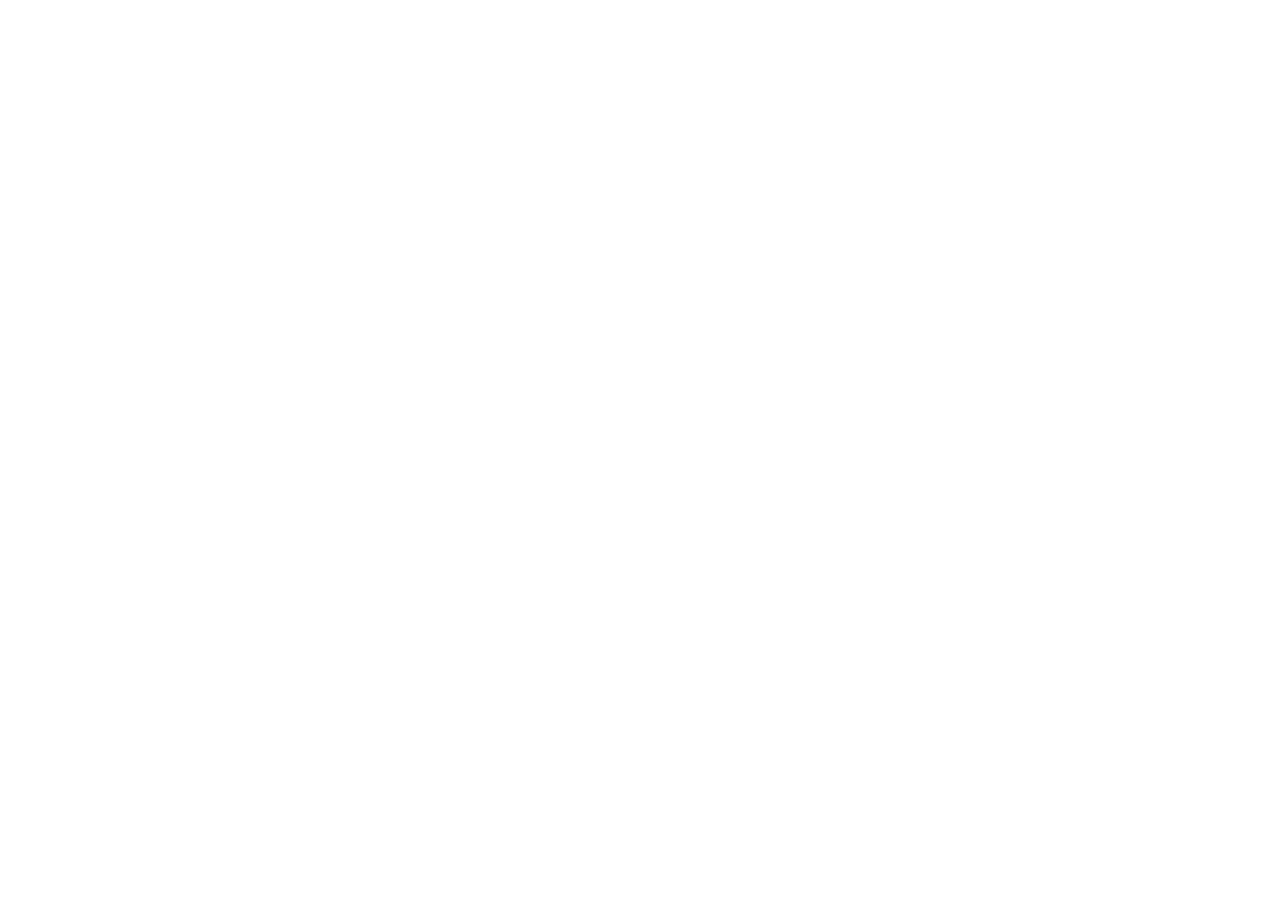
==== Details.html @ 5ba48b7a "cambios" ====
<!DOCTYPE html>
<html lang="en">
<head>
    <meta charset="UTF-8">
    <meta http-equiv="X-UA-Compatible" content="IE=edge">
    <meta name="viewport" content="width=device-width, initial-scale=1.0">
    <title>DETAILS</title>
    <link rel="stylesheet" href="./CSS/style.css">
</head>
<body>
    
</body>
</html>
---- CSS/style.css ----
*{
    box-sizing: border-box;
}

.body{
    background: #F0C27B;  /* fallback for old browsers */
    background: -webkit-linear-gradient(to right, #4B1248, #F0C27B);  /* Chrome 10-25, Safari 5.1-6 */
    background: linear-gradient(to right, #4B1248, #F0C27B); /* W3C, IE 10+/ Edge, Firefox 16+, Chrome 26+, Opera 12+, Safari 7+ */
}
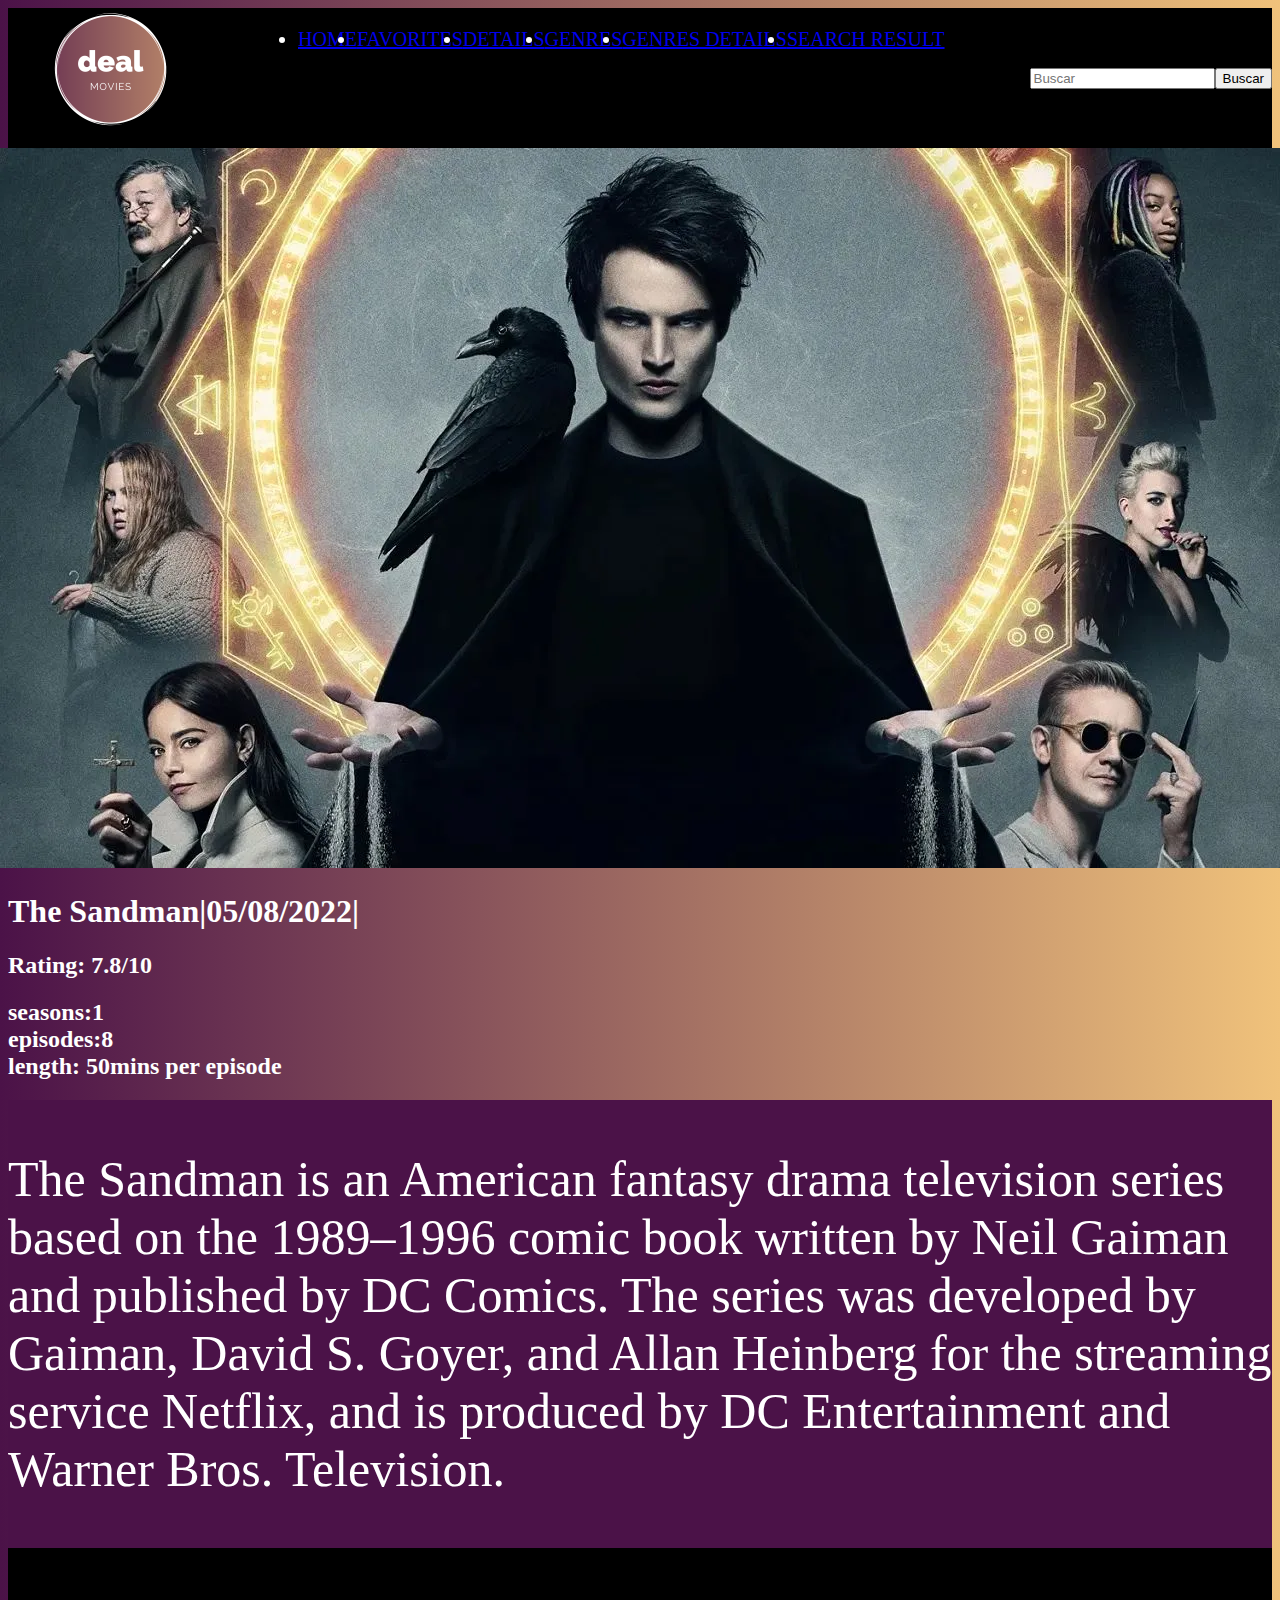
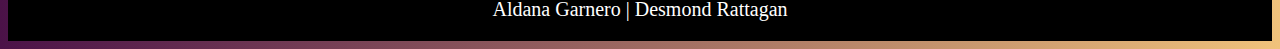
==== commit a535194f: "Update" ====
--- a/Details.html
+++ b/Details.html
@@ -7,7 +7,54 @@
     <title>DETAILS</title>
     <link rel="stylesheet" href="./CSS/style.css">
 </head>
-<body>
+<body class="body">
+    <header class="header">
+        <section class="contenedorlogo">
+            <img class="logo" src="./img/logo.png" alt="logo">
+        </section>
+
+        <nav>
+            <ul class="contenedoritems">
+                <li class="items home"><a href="http://http://127.0.0.1:5501/Proyecto/pro1_pi_grupo9/index.html">HOME</a> </li>
+                <li class="items favorites"><a href="http://http://127.0.0.1:5501/Proyecto/pro1_pi_grupo9/Favorites.html"> FAVORITES</a></li>
+                <li class="items details"><a href="http://http://127.0.0.1:5501/Proyecto/pro1_pi_grupo9/Details.html">DETAILS</a> </li>
+                <li class="items genres"><a href="http://http://127.0.0.1:5501/Proyecto/pro1_pi_grupo9/Genres.html">GENRES</a> </li>
+                <li class="items genresdetails"><a href="http://http://127.0.0.1:5501/Proyecto/pro1_pi_grupo9/Genre_details.html"> GENRES DETAILS</a></li>
+                <li class="items searchresult"><a href="http://http://127.0.0.1:5501/Proyecto/pro1_pi_grupo9/Resultado_de_busqueda.html">SEARCH RESULT</a> </li>
+            </ul>
+        </nav>
+
+        <form class="contenedorformulario" method="post" target="_blank">
+            <input type="search" name="busquedor" placeholder="Buscar">
+            <input type="submit" value="Buscar">
+        </form>
+
+    </header >
+
+    <section class="contenedordetails">
+        <article> <img src="./img/When-will-The-Sandman-.webp" alt=""></article>
+       
+    </section>
     
+    <section class="contenedorinfodetails">
+          <h1>  The Sandman|05/08/2022|</h1> 
+
+          <h2>Rating: 7.8/10 </h2>
+          <h2> seasons:1 <br>
+            episodes:8 <br>
+            length: 50mins per episode</h2>
+          <h2> </h2>
+          
+    </section>
+    
+    <section class="contenedorsinopsisdetails">
+        <p class="parrafodetails">The Sandman is an American fantasy drama television series based on the 1989–1996 comic book written by Neil Gaiman and published by DC Comics. The series was developed by Gaiman, David S. Goyer, and Allan Heinberg for the streaming service Netflix, and is produced by DC Entertainment and Warner Bros. Television.</p>
+    </section>
+
+    <footer class="contenedorfooter">
+        <p class="footer"> Aldana Garnero  | Desmond Rattagan</p>
+      
+    
+  </footer>
 </body>
 </html>--- a/CSS/style.css
+++ b/CSS/style.css
@@ -3,7 +3,109 @@
 }
 
 .body{
-    background: #F0C27B;  /* fallback for old browsers */
+     background: #F0C27B;  /* fallback for old browsers */
     background: -webkit-linear-gradient(to right, #4B1248, #F0C27B);  /* Chrome 10-25, Safari 5.1-6 */
     background: linear-gradient(to right, #4B1248, #F0C27B); /* W3C, IE 10+/ Edge, Firefox 16+, Chrome 26+, Opera 12+, Safari 7+ */
+    color: white;
+   
+   
+}
+
+.contenedorlogo{
+    
+}
+
+.logo{
+    justify-items: flex-end;
+    width: 125px;
+    height: 125px;
+}
+
+.header{
+    display: flex;
+    flex-wrap: 
+    wrap;
+    flex-direction: row;
+    list-style-type: none;
+    background-color: black;
+    color: white;
+    padding-left: 40px;
+    font-size: 20px;
+    justify-content: center;  
+    justify-content: flex-start;
+    justify-content: space-between;
+    height: 140px;
+   
+   
+    
+
+}
+
+.contenedoritems{
+    display: flex;
+    flex-direction: row;
+    
+
+}
+
+.contenedorformulario{
+    display: flex;
+    justify-content: left;
+    align-items: center;
+    flex-direction: row;
+    border-radius: 20px;
+}
+
+.contenedorfooter{
+    display: flex;
+    flex-wrap: wrap;
+    flex-direction: row;
+    list-style-type: none;
+    background-color: black;
+    color: white;
+    padding-top: 30px;
+    font-size: 20px;
+    justify-content: center;  
+
+    
+}
+
+.peliculas{
+    display: flex;
+    flex-direction: row;
+    justify-content: center;
+    justify-content: space-between;
+    padding: 50px;
+}
+
+
+.imagenserie{
+    height: 225px;
+    width: 300px;
+
+}
+
+.footer{
+  
+}
+
+.contenedordetails{
+    display: flex;
+    justify-content: center;
+    flex-wrap: nowrap;
+    align-self: flex-end ;
+    
+}
+
+.contenedorinfodetails{
+    
+}
+
+.contenedorsinopsisdetails{
+   display: flex;
+   background-color:#4B1248;
+}
+
+.parrafodetails{
+    font-size: 50px;
 }